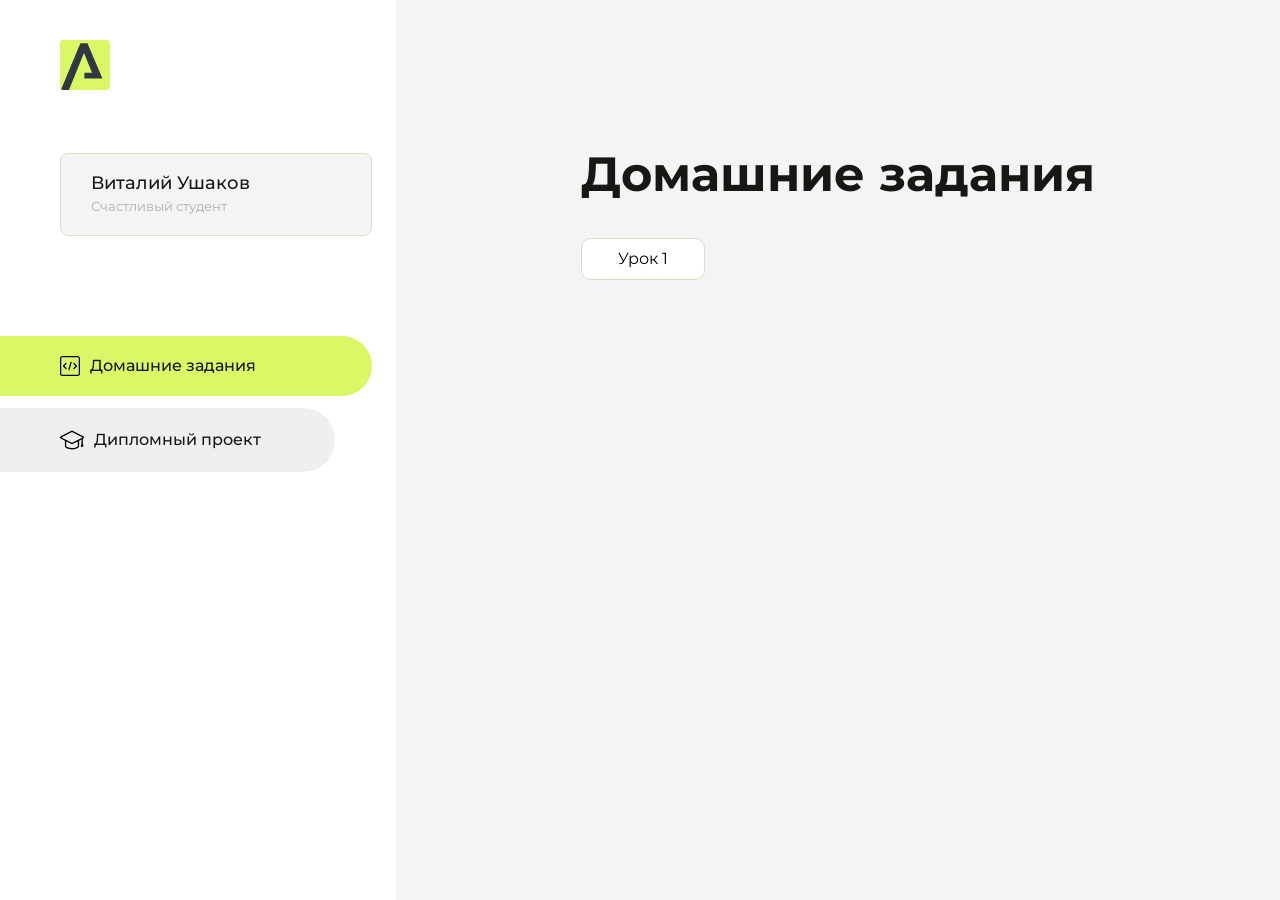
==== index.html @ d183c736 "homework" ====
<!DOCTYPE html>
<html lang="en">
<head>
    <meta charset="UTF-8">
    <meta name="viewport" content="width=device-width, initial-scale=1.0">
    <title>Домашняя работа</title>
    <link rel="shortcut icon" href="src/logo.ico" type="image/x-icon">
    <link rel="preconnect" href="https://fonts.googleapis.com">
    <link rel="preconnect" href="https://fonts.gstatic.com" crossorigin>
    <link href="https://fonts.googleapis.com/css2?family=Montserrat:wght@400;500;700&family=Rubik:wght@500&display=swap"
          rel="stylesheet">
    <link rel="stylesheet" href="src/style.css">
</head>
<body id="body">
<div class="overlay" id="overlay"></div>
<div class="layout">
    <div class="burger" id="burger">
        <svg viewBox="0 0 24 24" fill="none" xmlns="http://www.w3.org/2000/svg">
            <g id="SVGRepo_bgCarrier" stroke-width="0"></g>
            <g id="SVGRepo_tracerCarrier" stroke-linecap="round" stroke-linejoin="round"></g>
            <g id="SVGRepo_iconCarrier">
                <path d="M4 18L20 18" stroke="#DAF765" stroke-width="2" stroke-linecap="round"></path>
                <path d="M4 12L20 12" stroke="#DAF765" stroke-width="2" stroke-linecap="round"></path>
                <path d="M4 6L20 6" stroke="#DAF765" stroke-width="2" stroke-linecap="round"></path>
            </g>
        </svg>
    </div>
    <aside class="sidebar" id="sidebar">
        <div class="sidebar__inner">
            <div class="logo">
                <svg width="50" height="50" viewBox="0 0 50 50" fill="none" xmlns="http://www.w3.org/2000/svg">
                    <g clip-path="url(#clip0_513_74730)">
                        <path d="M46.17 -0.257004H3.83C1.57281 -0.257004 -0.257 1.57281 -0.257 3.83V46.17C-0.257 48.4272 1.57281 50.257 3.83 50.257H46.17C48.4272 50.257 50.257 48.4272 50.257 46.17V3.83C50.257 1.57281 48.4272 -0.257004 46.17 -0.257004Z"
                              fill="#DAF765"/>
                        <path d="M24.375 38.4H42.461L27.441 3.1585H20.4355C20.4355 3.1585 6.7895 35.881 1.1945 49.294C2.015 50.0275 3.0945 50.257 3.6945 50.257H8.8445L23.954 13.07L32.0465 32.8285H24.375V38.4Z"
                              fill="#323843"/>
                    </g>
                    <defs>
                        <clipPath id="clip0_513_74730">
                            <rect width="50" height="50" fill="white"/>
                        </clipPath>
                    </defs>
                </svg>
            </div>
            <div class="sidebar__user">
                <div class="sidebar__name">Виталий Ушаков</div>
                <div class="sidebar__text">Счастливый студент</div>
            </div>
            <div class="sidebar__tabs">
                <div class="sidebar__item">
                    <button class="sidebar__button active" id="tasks">
                        <svg xmlns="http://www.w3.org/2000/svg" width="20" height="20" viewBox="0 0 20 20" fill="none">
                            <g clip-path="url(#clip0_704_74543)">
                                <path d="M17.7083 20H2.29167C1.0275 20 0 18.9725 0 17.7083V2.29167C0 1.0275 1.0275 0 2.29167 0H17.7083C18.9725 0 20 1.0275 20 2.29167V17.7083C20 18.9725 18.9725 20 17.7083 20ZM2.29167 1.25C1.7175 1.25 1.25 1.7175 1.25 2.29167V17.7083C1.25 18.2825 1.7175 18.75 2.29167 18.75H17.7083C18.2825 18.75 18.75 18.2825 18.75 17.7083V2.29167C18.75 1.7175 18.2825 1.25 17.7083 1.25H2.29167Z"
                                      fill="black"/>
                                <path d="M6.04167 13.125C5.88167 13.125 5.72167 13.0642 5.6 12.9417L3.1 10.4417C2.85583 10.1975 2.85583 9.80167 3.1 9.5575L5.6 7.0575C5.84417 6.81333 6.24 6.81333 6.48417 7.0575C6.72833 7.30167 6.72833 7.6975 6.48417 7.94167L4.42583 10L6.48417 12.0583C6.72833 12.3025 6.72833 12.6983 6.48417 12.9425C6.36167 13.0642 6.20167 13.125 6.04167 13.125Z"
                                      fill="black"/>
                                <path d="M8.95833 14.1667C8.9 14.1667 8.84 14.1583 8.78167 14.1417C8.45083 14.0442 8.26083 13.6967 8.35833 13.3658L10.4417 6.28251C10.5392 5.95084 10.8892 5.76417 11.2175 5.85917C11.5483 5.95667 11.7383 6.30417 11.6408 6.63501L9.5575 13.7183C9.47833 13.9908 9.22833 14.1667 8.95833 14.1667Z"
                                      fill="black"/>
                                <path d="M13.9583 13.125C13.7983 13.125 13.6383 13.0642 13.5167 12.9417C13.2725 12.6975 13.2725 12.3017 13.5167 12.0575L15.575 9.99916L13.5167 7.94083C13.2725 7.69666 13.2725 7.30083 13.5167 7.05666C13.7608 6.81249 14.1567 6.81249 14.4008 7.05666L16.9008 9.55666C17.145 9.80083 17.145 10.1967 16.9008 10.4408L14.4008 12.9408C14.2783 13.0642 14.1183 13.125 13.9583 13.125Z"
                                      fill="black"/>
                            </g>
                            <defs>
                                <clipPath id="clip0_704_74543">
                                    <rect width="20" height="20" fill="white"/>
                                </clipPath>
                            </defs>
                        </svg>
                        <span>Домашние задания</span></button>
                </div>
                <div class="sidebar__item">
                    <button class="sidebar__button" id="diplom">
                        <svg xmlns="http://www.w3.org/2000/svg" width="24" height="24" viewBox="0 0 24 24" fill="none">
                            <g clip-path="url(#clip0_704_74553)">
                                <path d="M23.2628 10.5971C23.7176 10.365 24 9.90375 24 9.39337C24 8.883 23.7176 8.42175 23.2628 8.18962L12.6135 2.75362C12.2291 2.55824 11.7705 2.55787 11.3854 2.75399L0.736875 8.19C0.282375 8.42175 0 8.883 0 9.39337C0 9.90375 0.282375 10.365 0.736875 10.5971L4.89038 12.7177V18.2074C4.89038 19.8154 8.412 21.393 12 21.393C15.5884 21.393 19.1096 19.815 19.1096 18.2074V12.7174L21.4609 11.517V15.8017L20.901 17.2305C20.7409 17.6389 20.7934 18.0994 21.0405 18.4616C21.2876 18.8246 21.6979 19.041 22.1366 19.041C22.5754 19.041 22.9852 18.8246 23.2324 18.462C23.4795 18.099 23.532 17.6385 23.3719 17.2301L22.8124 15.8021V10.827L23.2628 10.5971ZM17.7623 18.1721C17.6198 18.6375 15.3491 20.0419 12 20.0419C8.65088 20.0419 6.38025 18.6375 6.2415 18.2074V12.3037L6.23887 12.3019C6.23812 12.057 6.1065 11.8207 5.87325 11.7019L1.3515 9.39337L12 3.95737L22.6489 9.39337L12 14.8294L5.87325 11.7019C5.54063 11.5331 4.6695 11.6674 4.5 12C4.33012 12.3322 4.55813 12.5479 4.89038 12.7177L11.3857 16.0331C11.5781 16.1314 11.7889 16.1805 12 16.1805C12.2107 16.1805 12.4222 16.1314 12.6146 16.0331L17.7593 13.407L17.7623 18.1721Z"
                                      fill="black"/>
                            </g>
                            <defs>
                                <clipPath id="clip0_704_74553">
                                    <rect width="24" height="24" fill="white"/>
                                </clipPath>
                            </defs>
                        </svg>
                        <span>Дипломный проект</span></button>
                </div>
            </div>
        </div>

    </aside>
    <div class="content">
        <div class="container">
            <div class="content__block" id="tasksBlock">
                <div class="content__title">Домашние задания</div>
                <ul class="content__list">
                    <li class="content__list-item">
                        <a href="lesson1/index.html">Урок 1</a>
                    </li>
                </ul>
            </div>
            <div class="content__block hidden" id="diplomBlock">
                <div class="content__title">Дипломный проект</div>
                <div class="content__list-diplom">
                    <a href="ПАПКА-С-НОМЕРОМ-УРОКА">Ссылка на ДЗ</a>
                </div>
                <div class="content__decor">
                    <div class="content__decor-text">Давай проверим, чему ты научился!</div>
                    <div class="content__decor-img">
                        <img src="src/decor.png" alt="decor">
                    </div>
                </div>
            </div>
        </div>
    </div>
</div>
<script src="src/index.js"></script>
</body>
</html>
---- src/style.css ----
*{padding: 0;margin: 0;border: 0;}
*,*:before,*:after{-webkit-box-sizing: border-box;box-sizing: border-box;}
:focus,:active{outline: none;}
a:focus,a:active{outline: none;}
nav,footer,header,aside{display: block;}
html,body{
    height:100%;width:100%;
    font-size:100%;line-height:1;-ms-text-size-adjust:100%;-moz-text-size-adjust:100%;-webkit-text-size-adjust:100%;}
input,button,textarea{font-family:inherit;}
input::-ms-clear{display: none;}
button{cursor: pointer;}
button::-moz-focus-inner{padding:0;border:0;}
a,a:visited{text-decoration: none;}
a:hover{text-decoration: none;}
ul li{list-style: none;}
img{vertical-align: top;}
h1,h2,h3,h4,h5,h6{font-size:inherit;font-weight: inherit;}
a{color:inherit;}



body {
    font-family: "Montserrat",SansSerif;
    color: black;
}

body.overflow {
    overflow: hidden;
}



.layout {
    display: -webkit-box;
    display: -ms-flexbox;
    display: flex;
    min-height: 100vh;
}

.sidebar {
    padding: 40px 24px 40px 0;
    -ms-flex-negative: 0;
    flex-shrink: 0;
    background-color: white;
}



.content {
    -webkit-box-flex: 1;
    -ms-flex-positive: 1;
    flex-grow: 1;
    background-color: #F4F4F4;
}

.container {
    display: -webkit-box;
    display: -ms-flexbox;
    display: flex;
    -webkit-box-orient: vertical;
    -webkit-box-direction: normal;
    -ms-flex-direction: column;
    flex-direction: column;
    -webkit-box-pack: center;
    -ms-flex-pack: center;
    justify-content: center;
    -webkit-box-align: center;
    -ms-flex-align: center;
    align-items: center;
    padding: 150px 60px 80px 60px;
}


.logo {
    margin-left: 60px;
    margin-bottom: 60px;
}

.sidebar__user {
    background-color: #F4F4F4;
    padding: 20px 30px;
    margin-left: 60px;
    margin-bottom: 100px;
    border-radius: 8px;
    border: 1px solid #DADEC9;
}

.sidebar__name {
    color:#161814;
    font-size: 18px;
    font-weight: 500;
    margin-bottom: 6px;
}

.sidebar__text {
    color: #AFB1A7;
    font-size: 13px;
    font-weight: 400;
    line-height: 130%; /* 16.9px */
}

.sidebar__item {
    width: 372px;
}

.sidebar__button {
    display: -webkit-box;
    display: -ms-flexbox;
    display: flex;
    -webkit-box-align: center;
    -ms-flex-align: center;
    align-items: center;
    gap: 10px;
    padding: 20px 60px;
    margin-bottom: 12px;
    border-radius: 0px 100px 100px 0px;
    -webkit-transition: all .5s;
    -o-transition: all .5s;
    transition: all .5s;
    cursor: pointer;
    width: 90%;
    color:#161814;
    font-size: 16px;
    font-weight: 500;
}

.sidebar__button.active , .sidebar__button:hover {
    width: 100%;
    background-color: #DAF765;
}


.content__title {
    color: #161814;
    font-size: 48px;
    font-weight: 700;
    margin-bottom: 40px;
}

.content__list {
    display: -webkit-box;
    display: -ms-flexbox;
    display: flex;
    -webkit-box-align: center;
    -ms-flex-align: center;
    align-items: center;
    -ms-flex-wrap: wrap;
    flex-wrap: wrap;
    gap: 20px;
}



.content__list-item  {
    cursor: pointer;
    padding: 12px 18px;
    background-color: #fff;
    border-radius: 10px;
    border: 1px solid #DADEC9;
    -webkit-transition: all .3s;
    -o-transition: all .3s;
    transition: all .3s;
}

.content__list-item:hover,.content__list-diplom:hover {
    background-color: #AFB1A7;
}

li a {
    padding: 12px 18px;

}


.content__list-diplom {
    -webkit-transition: all .3s;
    -o-transition: all .3s;
    transition: all .3s;
    display: inline-block;
    padding: 12px 18px;
    background-color: #fff;
    border-radius: 10px;
    border: 1px solid #DADEC9;
}

.content__decor {
    display: -webkit-box;
    display: -ms-flexbox;
    display: flex;
    -webkit-box-align: center;
    -ms-flex-align: center;
    align-items: center;
}

.content__decor-text {
    color:#BEDD44;
    font-size: 36px;
    font-weight: 700;
    line-height: 110%; /* 39.6px */
}

.content__block {
    max-width: 1200px;
}

.content__block.hidden {
    display: none;
}

.content__decor-img img{
    width: 100%;
}

.burger {
    display: none;
    padding: 5px;
    position: fixed;
    top: 3%;
    right: 7%;
    width: 40px;
    height: 40px;
    background-color: #161814;
    border-radius: 50%;
    z-index: 10;
    border: 1px solid #DAF765;
}

@media (max-width: 768px) {
    .burger {
        display: block;
    }

    .sidebar {
        -webkit-transition: all .3s;
        -o-transition: all .3s;
        transition: all .3s;
        -webkit-transform: translateX(-100%);
        -ms-transform: translateX(-100%);
        transform: translateX(-100%);
        position: fixed;
        top: 0;
        left: 0;
        bottom: 0;
        z-index: 5;
    }

    .sidebar.show {
        -webkit-transform: translateX(0%);
        -ms-transform: translateX(0%);
        transform: translateX(0%);
    }

    .overlay {
        opacity: 0;
        pointer-events: none;
        -webkit-transition: all .3s;
        -o-transition: all .3s;
        transition: all .3s;
        position: absolute;
        top: 0;
        right: 0;
        left: 0;
        bottom: 0;
        z-index: 3;
        background-color: #000000e0;
    }

    .overlay.show {
        opacity: 1;
        pointer-events: all;
    }

    .container {
        padding: 40px 20px;
        min-height: 100%;
    }

    .content__decor {
        margin-top: 20px;
        -webkit-box-orient: vertical;
        -webkit-box-direction: normal;
        -ms-flex-direction: column;
        flex-direction: column;
    }
}

@media (max-width: 400px) {
    .sidebar__user {
        margin-left: 0;
    }
}
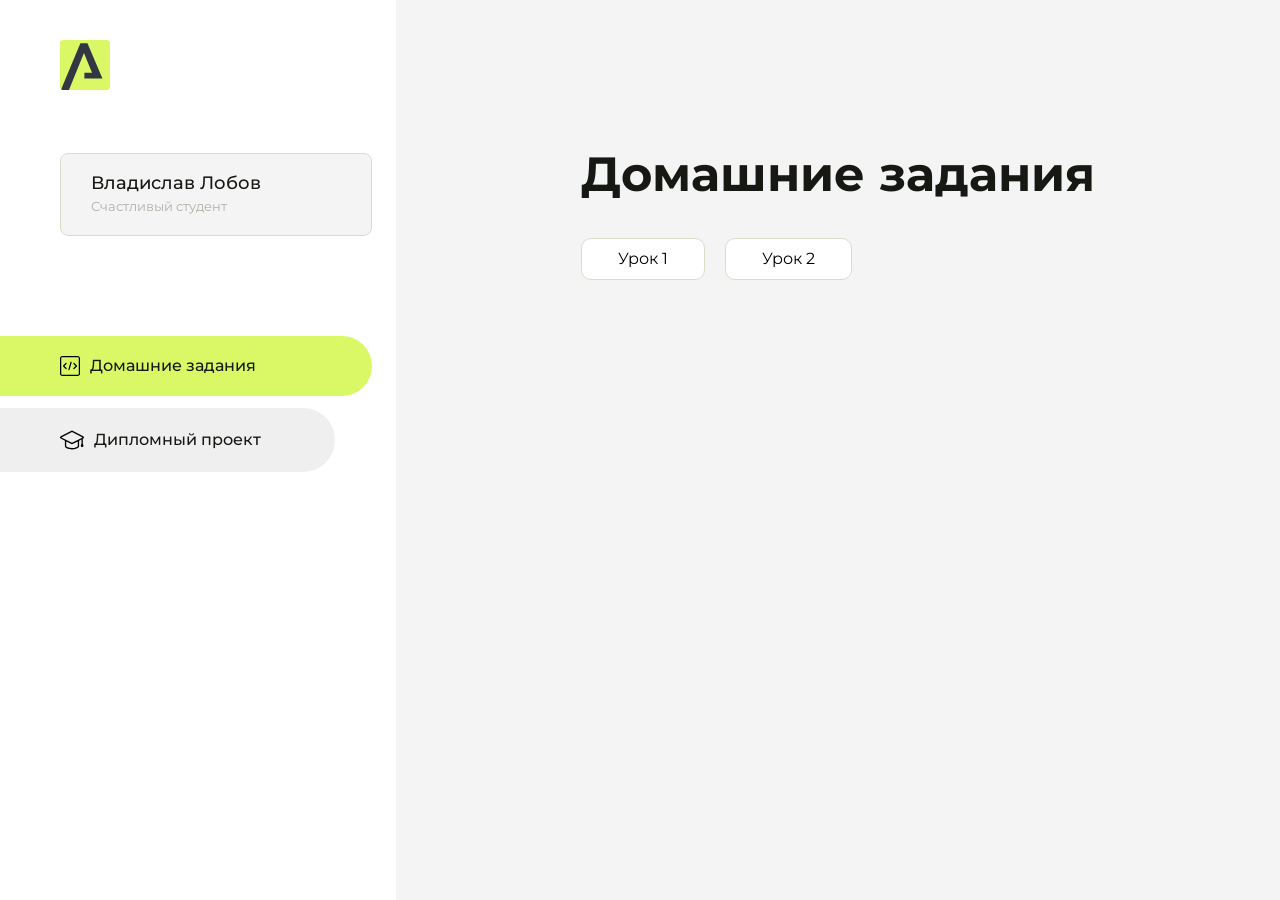
==== commit b8babf05: "Update index.html" ====
--- a/index.html
+++ b/index.html
@@ -43,7 +43,7 @@
                 </svg>
             </div>
             <div class="sidebar__user">
-                <div class="sidebar__name">Виталий Ушаков</div>
+                <div class="sidebar__name">Владислав Лобов</div>
                 <div class="sidebar__text">Счастливый студент</div>
             </div>
             <div class="sidebar__tabs">
@@ -93,7 +93,10 @@
                 <div class="content__title">Домашние задания</div>
                 <ul class="content__list">
                     <li class="content__list-item">
-                        <a href="lesson1/index.html">Урок 1</a>
+                        <a href="haha/index.html">Урок 1</a>
+                    </li>
+                    <li class="content__list-item">
+                        <a href="f">Урок 2</a>
                     </li>
                 </ul>
             </div>
